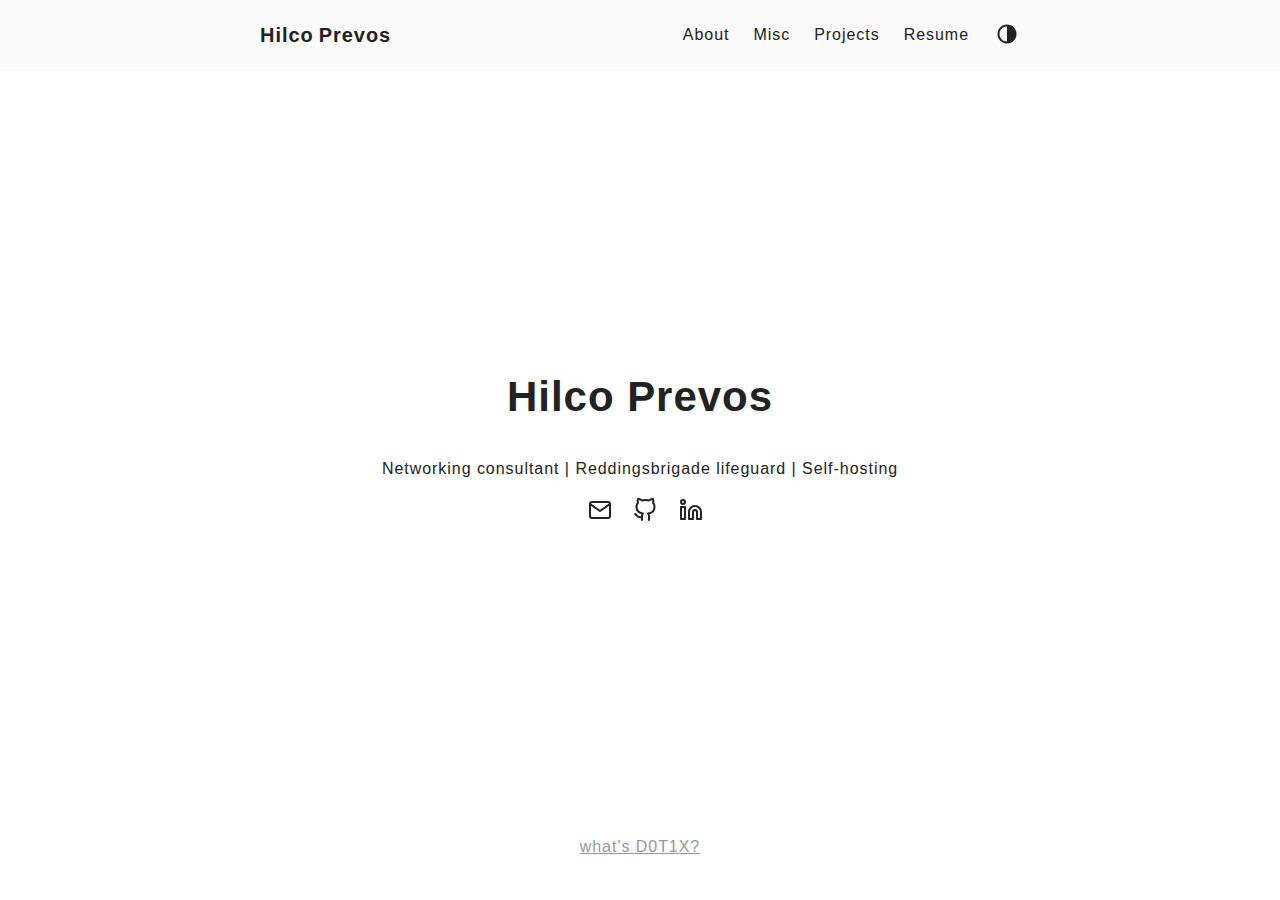
==== index.html @ 221cf2c6 "Genesis commit" ====
<!DOCTYPE html>
<html lang="en">

<head>
  <meta charset="UTF-8" />
  <meta http-equiv="X-UA-Compatible" content="ie=edge" />
  <meta
    name="viewport"
    content="width=device-width, initial-scale=1, shrink-to-fit=no"
  />
  <meta name="author" content="Hilco Prevos"/>
  <meta
    name="description"
    content="Networking consultant | Reddingsbrigade lifeguard | Self-hosting"
  />
  <link rel="canonical" href="https://prevos.eu" />
  <title>Home - Hilco Prevos</title>
  <link rel="stylesheet" href="assets/css/stylesheet.css" />
  <link rel="icon" href="assets/img/favicon.svg">
  <link rel="mask-icon" href="favicon.svg" color="#000000">
  <link rel="apple-touch-icon" sizes="180x180" href="assets/img/apple-touch-icon.png">
  <link rel="manifest" href="assets/img/site.webmanifest">
  <meta property="og:title" content="Hilco Prevos" />
  <meta property="og:description" content="Hilco Prevos&#39;s homepage" />
  <meta property="og:type" content="website" />
  <meta property="og:url" content="https://prevos.eu/" />
  <meta property="og:image" content="https://prevos.eu/"/>
</head>

  <body>
    <div class="container">
      <header class="header">
        <span class="header__inner">

          <a href="https://prevos.eu" style="text-decoration: none;">
            <div class="logo">
              <span class="logo__mark">Hilco</span>
              <span class="logo__text">Prevos</span>
              <span class="logo__cursor" style=
                    "visibility:hidden;
                     background-color:#67a2c9;
                     ">
              </span>
            </div>
          </a>

        <span class="header__right">
          <nav class="menu">
            <ul class="menu__inner">
              <li><a href="about/index.html">About</a></li>
              <li><a href="misc/index.html">Misc</a></li>
              <li><a href="projects/index.html">Projects</a></li>
              <li><a href="resume/index.html">Resume</a></li>
            </ul>
          </nav>
          <span class="menu-trigger">
            <svg xmlns="http://www.w3.org/2000/svg" viewBox="0 0 24 24">
              <path d="M0 0h24v24H0z" fill="none"/>
              <path d="M3 18h18v-2H3v2zm0-5h18v-2H3v2zm0-7v2h18V6H3z"/>
            </svg>
          </span>
          <span class="theme-toggle not-selectable">
            <svg class="theme-toggler" width="24" height="24" viewBox="0 0 48 48" fill="none" xmlns="http://www.w3.org/2000/svg">
              <path d="M22 41C32.4934 41 41 32.4934 41 22C41 11.5066 32.4934 3 22 3C11.5066 3 3 11.5066 3 22C3 32.4934 11.5066 41 22 41ZM7 22C7 13.7157 13.7157 7 22 7V37C13.7157 37 7 30.2843 7 22Z"/>
            </svg>
          </span>
        </span>
        </span>
      </header>

      <div class="content">     
        <main aria-role="main">
          <div>
            <h1>Hilco Prevos</h1>
            <p>Networking consultant | Reddingsbrigade lifeguard | Self-hosting</p>
            <div> &nbsp; 
<a href="mailto:noreply@prevos.eu" target="_blank" rel="noopener" title="Email"><svg
  xmlns="http://www.w3.org/2000/svg"
  width="24"
  height="24"
  viewBox="0 0 24 24"
  fill="none"
  stroke="currentColor"
  stroke-width="2"
  stroke-linecap="round"
  stroke-linejoin="round"
>
  <path
    d="M4 4h16c1.1 0 2 .9 2 2v12c0 1.1-.9 2-2 2H4c-1.1 0-2-.9-2-2V6c0-1.1.9-2 2-2z"
  ></path>
  <polyline points="22,6 12,13 2,6"></polyline>
</svg></a> &nbsp;&nbsp;
<a href="https://github.com/D0T1X" target="_blank" rel="noopener" title="Github"><svg
  xmlns="http://www.w3.org/2000/svg"
  width="24"
  height="24"
  viewBox="0 0 24 24"
  fill="none"
  stroke="currentColor"
  stroke-width="2"
  stroke-linecap="round"
  stroke-linejoin="round"
>
  <path
    d="M9 19c-5 1.5-5-2.5-7-3m14 6v-3.87a3.37 3.37 0 0 0-.94-2.61c3.14-.35 6.44-1.54 6.44-7A5.44 5.44 0 0 0 20 4.77 5.07 5.07 0 0 0 19.91 1S18.73.65 16 2.48a13.38 13.38 0 0 0-7 0C6.27.65 5.09 1 5.09 1A5.07 5.07 0 0 0 5 4.77a5.44 5.44 0 0 0-1.5 3.78c0 5.42 3.3 6.61 6.44 7A3.37 3.37 0 0 0 9 18.13V22"
  ></path>
</svg></a> &nbsp;&nbsp; 
<a href="https://linkedin.com/in/hilcoprevos/" target="_blank" rel="noopener" title="Linkedin"><svg
  xmlns="http://www.w3.org/2000/svg"
  width="24"
  height="24"
  viewBox="0 0 24 24"
  fill="none"
  stroke="currentColor"
  stroke-width="2"
  stroke-linecap="round"
  stroke-linejoin="round"
>
  <path
    d="M16 8a6 6 0 0 1 6 6v7h-4v-7a2 2 0 0 0-2-2 2 2 0 0 0-2 2v7h-4v-7a6 6 0 0 1 6-6z"
  ></path>
  <rect x="2" y="9" width="4" height="12"></rect>
  <circle cx="4" cy="4" r="2"></circle>
</svg></a>
            </div>
          </div>
        </main>
      </div>

      <footer class="footer">
        <div class="footer__inner">
          <div class="footer__content">
            <span><a href="D0T1X/index.html">what's D0T1X?</a></span>
          </div>
        </div>
      </footer>

    </div>
    <script type="text/javascript" src="https://prevos.eu/assets/js/navbar.js" integrity="sha512-WZCZ8fFLeLZX1SSyjhDgxQmOfNRunHrtc9V3BoonbD/xuyNMvynLMTMz6Dz0EXJ7QxV8kc5bgJ4v/IFmRhRgjg=="></script>
  </body>
</html>
---- assets/css/stylesheet.css ----
﻿/*! normalize.css v8.0.1 | MIT License | github.com/necolas/normalize.css */::-webkit-scrollbar{width:8px;height:8px;background:#212020}::-webkit-scrollbar-thumb{background:#888}::-webkit-scrollbar-thumb:hover{background:#dcdcdc}html{line-height:1.15;-webkit-text-size-adjust:100%}body{margin:0}main{display:block}h1{font-size:2em;margin:0.67em 0}hr{box-sizing:content-box;height:0;overflow:visible}pre{font-family:monospace, monospace;font-display:auto;font-size:1em}a{background-color:transparent}abbr[title]{border-bottom:none;text-decoration:underline;text-decoration:underline dotted}b,strong{font-weight:bolder}code,kbd,samp{font-family:monospace, monospace;font-display:auto;font-size:1em}small{font-size:80%}sub,sup{font-size:75%;line-height:0;position:relative;vertical-align:baseline}sub{bottom:-0.25em}sup{top:-0.5em}img{border-style:none}button,input,optgroup,select,textarea{font-family:inherit;font-display:auto;font-size:100%;line-height:1.15;margin:0}button,input{overflow:visible}button,select{text-transform:none}button,[type="button"],[type="reset"],[type="submit"]{-webkit-appearance:button}button::-moz-focus-inner,[type="button"]::-moz-focus-inner,[type="reset"]::-moz-focus-inner,[type="submit"]::-moz-focus-inner{border-style:none;padding:0}button:-moz-focusring,[type="button"]:-moz-focusring,[type="reset"]:-moz-focusring,[type="submit"]:-moz-focusring{outline:1px dotted ButtonText}fieldset{padding:0.35em 0.75em 0.625em}legend{box-sizing:border-box;color:inherit;display:table;max-width:100%;padding:0;white-space:normal}progress{vertical-align:baseline}textarea{overflow:auto}[type="checkbox"],[type="radio"]{box-sizing:border-box;padding:0}[type="number"]::-webkit-inner-spin-button,[type="number"]::-webkit-outer-spin-button{height:auto}[type="search"]{-webkit-appearance:textfield;outline-offset:-2px}[type="search"]::-webkit-search-decoration{-webkit-appearance:none}::-webkit-file-upload-button{-webkit-appearance:button;font:inherit}details{display:block}summary{display:list-item}template{display:none}[hidden]{display:none}code[class*="language-"],pre[class*="language-"]{color:white;background:none;font-family:Consolas, Monaco, 'Andale Mono', 'Ubuntu Mono', monospace;font-size:1em;text-align:left;text-shadow:0 -.1em .2em black;white-space:pre;word-spacing:normal;word-break:normal;word-wrap:normal;line-height:1.5;-moz-tab-size:4;-o-tab-size:4;tab-size:4;-webkit-hyphens:none;-moz-hyphens:none;-ms-hyphens:none;hyphens:none}pre[class*="language-"],:not(pre)>code[class*="language-"]{background:#141414}pre[class*="language-"]{border-radius:.5em;border:0.3em solid #545454;box-shadow:1px 1px .5em black inset;margin:.5em 0;overflow:auto;padding:1em}pre[class*="language-"]::-moz-selection{background:#27292a}pre[class*="language-"]::selection{background:#27292a}pre[class*="language-"]::-moz-selection,pre[class*="language-"] ::-moz-selection,code[class*="language-"]::-moz-selection,code[class*="language-"] ::-moz-selection{text-shadow:none;background:rgba(237,237,237,0.15)}pre[class*="language-"]::selection,pre[class*="language-"] ::selection,code[class*="language-"]::selection,code[class*="language-"] ::selection{text-shadow:none;background:rgba(237,237,237,0.15)}:not(pre)>code[class*="language-"]{border-radius:.3em;border:0.13em solid #545454;box-shadow:1px 1px .3em -.1em black inset;padding:.15em .2em .05em;white-space:normal}.token.comment,.token.prolog,.token.doctype,.token.cdata{color:#787878}.token.punctuation{opacity:.7}.token.namespace{opacity:.7}.token.tag,.token.boolean,.token.number,.token.deleted{color:#cf694a}.token.keyword,.token.property,.token.selector,.token.constant,.token.symbol,.token.builtin{color:#f9ee9a}.token.attr-name,.token.attr-value,.token.string,.token.char,.token.operator,.token.entity,.token.url,.language-css .token.string,.style .token.string,.token.variable,.token.inserted{color:#919e6b}.token.atrule{color:#7386a5}.token.regex,.token.important{color:#e9c163}.token.important,.token.bold{font-weight:bold}.token.italic{font-style:italic}.token.entity{cursor:help}pre[data-line]{padding:1em 0 1em 3em;position:relative}.language-markup .token.tag,.language-markup .token.attr-name,.language-markup .token.punctuation{color:#ad895c}.token{position:relative;z-index:1}.line-highlight{background:rgba(84,84,84,0.25);background:linear-gradient(to right, rgba(84,84,84,0.1) 70%, rgba(84,84,84,0));border-bottom:1px dashed #545454;border-top:1px dashed #545454;left:0;line-height:inherit;margin-top:0.75em;padding:inherit 0;pointer-events:none;position:absolute;right:0;white-space:pre;z-index:0}.line-highlight:before,.line-highlight[data-end]:after{background-color:#8794a6;border-radius:999px;box-shadow:0 1px white;color:#f5f2f0;content:attr(data-start);font:bold 65%/1.5 sans-serif;left:.6em;min-width:1em;padding:0 .5em;position:absolute;text-align:center;text-shadow:none;top:.4em;vertical-align:.3em}.line-highlight[data-end]:after{bottom:.4em;content:attr(data-end);top:auto}pre[data-line]{position:relative;padding:1em 0 1em 3em}.line-highlight{position:absolute;left:0;right:0;padding:inherit 0;margin-top:1em;background:rgba(153,122,102,0.08);background:linear-gradient(to right, rgba(153,122,102,0.1) 70%, rgba(153,122,102,0));pointer-events:none;line-height:inherit;white-space:pre}@media print{.line-highlight{-webkit-print-color-adjust:exact;color-adjust:exact}}.line-highlight:before,.line-highlight[data-end]:after{content:attr(data-start);position:absolute;top:.4em;left:.6em;min-width:1em;padding:0 .5em;background-color:rgba(153,122,102,0.4);color:#f5f2f0;font:bold 65%/1.5 sans-serif;text-align:center;vertical-align:.3em;border-radius:999px;text-shadow:none;box-shadow:0 1px white}.line-highlight[data-end]:after{content:attr(data-end);top:auto;bottom:.4em}.line-numbers .line-highlight:before,.line-numbers .line-highlight:after{content:none}pre[id].linkable-line-numbers span.line-numbers-rows{pointer-events:all}pre[id].linkable-line-numbers span.line-numbers-rows>span:before{cursor:pointer}pre[id].linkable-line-numbers span.line-numbers-rows>span:hover:before{background-color:rgba(128,128,128,0.2)}pre[class*="language-"].line-numbers{position:relative;padding-left:3.8em;counter-reset:linenumber}pre[class*="language-"].line-numbers>code{position:relative;white-space:inherit}.line-numbers .line-numbers-rows{position:absolute;pointer-events:none;top:0;font-size:100%;left:-3.8em;width:3em;letter-spacing:-1px;border-right:1px solid #999;-webkit-user-select:none;-moz-user-select:none;-ms-user-select:none;user-select:none}.line-numbers-rows>span{display:block;counter-increment:linenumber}.line-numbers-rows>span:before{content:counter(linenumber);color:#999;display:block;padding-right:0.8em;text-align:right}div.code-toolbar{position:relative}div.code-toolbar>.toolbar{position:absolute;top:.3em;right:.2em;transition:opacity 0.3s ease-in-out;opacity:0}div.code-toolbar:hover>.toolbar{opacity:1}div.code-toolbar:focus-within>.toolbar{opacity:1}div.code-toolbar>.toolbar .toolbar-item{display:inline-block}div.code-toolbar>.toolbar a{cursor:pointer}div.code-toolbar>.toolbar button{background:none;border:0;color:inherit;font:inherit;line-height:normal;overflow:visible;padding:0;-webkit-user-select:none;-moz-user-select:none;-ms-user-select:none}div.code-toolbar>.toolbar a,div.code-toolbar>.toolbar button,div.code-toolbar>.toolbar span{color:#bbb;font-size:.8em;padding:0 .5em;background:#f5f2f0;background:rgba(224,224,224,0.2);box-shadow:0 2px 0 0 rgba(0,0,0,0.2);border-radius:.5em}div.code-toolbar>.toolbar a:hover,div.code-toolbar>.toolbar a:focus,div.code-toolbar>.toolbar button:hover,div.code-toolbar>.toolbar button:focus,div.code-toolbar>.toolbar span:hover,div.code-toolbar>.toolbar span:focus{color:inherit;text-decoration:none}:root{--phoneWidth: (max-width: 684px);--tabletWidth: (max-width: 900px)}@font-face{font-family:'Inter';font-style:normal;font-display:auto;font-weight:400;src:url("assets/fonts/Inter-Regular.woff2") format("woff2"),url("assets/fonts/Inter-Regular.woff") format("woff")}@font-face{font-family:'Inter';font-style:italic;font-display:auto;font-weight:400;src:url("assets/fonts/Inter-Italic.woff2") format("woff2"),url("assets/fonts/Inter-Italic.woff") format("woff")}@font-face{font-family:'IBMPlexSans';font-style:normal;font-display:auto;font-weight:400;src:url("assets/fonts/IBMPlexSans-Regular.ttf") format("truetype")}@font-face{font-family:'IBMPlexSans';font-style:italic;font-display:auto;font-weight:400;src:url("assets/fonts/IBMPlexSans-Italic.ttf") format("truetype")}@font-face{font-family:'Inter';font-style:normal;font-display:auto;font-weight:600;src:url("assets/fonts/Inter-Medium.woff2") format("woff2"),url("assets/fonts/Inter-Medium.woff") format("woff")}@font-face{font-family:'Inter';font-style:italic;font-display:auto;font-weight:600;src:url("assets/fonts/Inter-MediumItalic.woff2") format("woff2"),url("assets/fonts/Inter-MediumItalic.woff") format("woff")}@font-face{font-family:'IBMPlexSans';font-style:normal;font-display:auto;font-weight:500;src:url("assets/fonts/IBMPlexSans-Medium.ttf") format("truetype")}@font-face{font-family:'IBMPlexSans';font-style:italic;font-display:auto;font-weight:500;src:url("assets/fonts/IBMPlexSans-MediumItalic.ttf") format("truetype")}@font-face{font-family:'Inter';font-style:normal;font-display:auto;font-weight:800;src:url("assets/fonts/Inter-Bold.woff2") format("woff2"),url("assets/fonts/Inter-Bold.woff") format("woff")}@font-face{font-family:'Inter';font-style:italic;font-display:auto;font-weight:800;src:url("assets/fonts/Inter-BoldItalic.woff2") format("woff2"),url("assets/fonts/Inter-BoldItalic.woff") format("woff")}@font-face{font-family:'IBMPlexSans';font-style:normal;font-display:auto;font-weight:700;src:url("assets/fonts/IBMPlexSans-Bold.ttf") format("truetype")}@font-face{font-family:'IBMPlexSans';font-style:italic;font-display:auto;font-weight:700;src:url("assets/fonts/IBMPlexSans-BoldItalic.ttf") format("truetype")}.button-container{display:table;margin-left:auto;margin-right:auto}button,.button,a.button{position:relative;display:flex;align-items:center;justify-content:center;padding:8px 18px;margin-bottom:5px;text-decoration:none;text-align:center;font-weight:500;border-radius:8px;border:1px solid transparent;appearance:none;cursor:pointer;outline:none;background:#fafafa}@media (prefers-color-scheme: dark){button,.button,a.button{background:#1b1c1d;color:inherit}}@media (prefers-color-scheme: light){button,.button,a.button{background:#fafafa}}[data-theme=dark] button,[data-theme=dark] .button,[data-theme=dark] a.button{background:#1b1c1d;color:inherit}[data-theme=light] button,[data-theme=light] .button,[data-theme=light] a.button{background:#fafafa}button.outline,.button.outline,a.button.outline{background:transparent;box-shadow:none;padding:8px 18px;border-color:#eaeaea}@media (prefers-color-scheme: dark){button.outline,.button.outline,a.button.outline{border-color:#3b3d42;color:inherit}}@media (prefers-color-scheme: light){button.outline,.button.outline,a.button.outline{border-color:#eaeaea}}[data-theme=dark] button.outline,[data-theme=dark] .button.outline,[data-theme=dark] a.button.outline{border-color:#3b3d42;color:inherit}[data-theme=light] button.outline,[data-theme=light] .button.outline,[data-theme=light] a.button.outline{border-color:#eaeaea}button.outline :hover,.button.outline :hover,a.button.outline :hover{transform:none;box-shadow:none}button.primary,.button.primary,a.button.primary{box-shadow:0 4px 6px rgba(50,50,93,0.11),0 1px 3px rgba(0,0,0,0.08)}button.primary:hover,.button.primary:hover,a.button.primary:hover{box-shadow:0 2px 6px rgba(50,50,93,0.21),0 1px 3px rgba(0,0,0,0.08)}button.link,.button.link,a.button.link{background:none;font-size:1rem}button.small,.button.small,a.button.small{font-size:.8rem}button.wide,.button.wide,a.button.wide{min-width:200px;padding:14px 24px}.code-toolbar{margin-bottom:20px}.code-toolbar .toolbar-item a{position:relative;display:inline-flex;align-items:center;justify-content:center;padding:3px 8px;margin-bottom:5px;text-decoration:none;text-align:center;font-size:13px;font-weight:500;border-radius:8px;border:1px solid transparent;appearance:none;cursor:pointer;outline:none;background:#eaeaea}@media (prefers-color-scheme: dark){.code-toolbar .toolbar-item a{background:#3b3d42;color:inherit}}@media (prefers-color-scheme: light){.code-toolbar .toolbar-item a{background:#eaeaea}}[data-theme=dark] .code-toolbar .toolbar-item a{background:#3b3d42;color:inherit}[data-theme=light] .code-toolbar .toolbar-item a{background:#eaeaea}.header{display:flex;align-items:center;justify-content:center;position:relative;padding:20px;background:#fafafa}@media (prefers-color-scheme: dark){.header{background:#1b1c1d}}@media (prefers-color-scheme: light){.header{background:#fafafa}}[data-theme=dark] .header{background:#1b1c1d}[data-theme=light] .header{background:#fafafa}.header__right{display:flex;flex-direction:row;align-items:center}@media (max-width: 684px){.header__right{flex-direction:row-reverse}}.header__inner{display:flex;align-items:center;justify-content:space-between;margin:0 auto;width:760px;max-width:100%}.theme-toggle{display:flex;align-items:center;justify-content:center;line-height:1;cursor:pointer}.theme-toggler{fill:currentColor}.not-selectable{user-select:none;-webkit-user-select:none;-moz-user-select:none;-ms-user-select:none}.logo{display:flex;align-items:center;text-decoration:none;font-weight:bold;font-display:auto}.logo img{height:44px}.logo__mark{font-size:1.25rem;margin-right:5px}.logo__text{font-size:1.25rem}.logo__cursor{display:inline-block;width:10px;height:1rem;background:#fe5186;margin-left:5px;border-radius:1px;animation:cursor 1s infinite}@media (prefers-reduced-motion: reduce){.logo__cursor{animation:none}}@keyframes cursor{0%{opacity:0}50%{opacity:1}100%{opacity:0}}.menu{z-index:9999;background:#fafafa}@media (prefers-color-scheme: dark){.menu{background:#1b1c1d}}@media (prefers-color-scheme: light){.menu{background:#fafafa}}[data-theme=dark] .menu{background:#1b1c1d}[data-theme=light] .menu{background:#fafafa}@media (max-width: 684px){.menu{position:absolute;top:50px;right:0;border:none;margin:0;padding:10px}}.menu__inner{display:flex;align-items:center;justify-content:flex-start;max-width:100%;margin:0 auto;padding:0 15px;font-size:1rem;list-style:none}.menu__inner li{margin:0 12px}@media (max-width: 684px){.menu__inner{flex-direction:column;align-items:flex-start;padding:0}.menu__inner li{margin:0;padding:5px}}.menu-trigger{width:24px;height:24px;fill:currentColor;margin-left:10px;cursor:pointer;display:none}@media (max-width: 684px){.menu-trigger{display:block}}.menu a{display:inline-block;margin-right:15px;text-decoration:none}.menu a:hover{text-decoration:underline}.menu a:last-of-type{margin-right:0}.submenu{background:#fafafa}@media (prefers-color-scheme: dark){.submenu{background:#1b1c1d}}@media (prefers-color-scheme: light){.submenu{background:#fafafa}}[data-theme=dark] .submenu{background:#1b1c1d}[data-theme=light] .submenu{background:#fafafa}.submenu ul{list-style-type:none;margin:0;padding:0;overflow:hidden}.submenu li a,.submenu .dropbtn{display:inline-block;text-decoration:none}.submenu li.dropdown{display:inline-block}.submenu .dropdown-content{display:none;position:absolute;background:#1b1c1d}@media (prefers-color-scheme: light){.submenu .dropdown-content{background:#fafafa}}[data-theme=dark] .submenu .dropdown-content{background:#1b1c1d}[data-theme=light] .submenu .dropdown-content{background:#fafafa}.submenu .dropdown-content a{padding:12px 20px;text-decoration:none;display:block;text-align:left}.submenu .dropdown-content a:hover{background:#1b1c1d}@media (prefers-color-scheme: light){.submenu .dropdown-content a:hover{background:#fafafa}}[data-theme=dark] .submenu .dropdown-content a:hover{background:#1b1c1d}[data-theme=light] .submenu .dropdown-content a:hover{background:#fafafa}.submenu .dropdown:hover .dropdown-content{display:block}html{box-sizing:border-box;line-height:1.6;letter-spacing:0.06em;scroll-behavior:smooth}*,*:before,*:after{box-sizing:inherit}body{margin:0;padding:0;font-family:"Palatino", "Calendas Plus", "Crimson Text", "Hoefler Text", "Georgia", IBMPlexSans, Inter, -apple-system, BlinkMacSystemFont, "Roboto", "Segoe UI", Helvetica, Arial, Icon, sans-serif;font-display:auto;font-size:1rem;line-height:1.54;text-rendering:optimizeLegibility;font-feature-settings:"liga", "tnum", "case", "calt", "zero", "ss01", "locl";-webkit-overflow-scrolling:touch;-webkit-text-size-adjust:100%;display:flex;min-height:100vh;flex-direction:column;background-color:#fff;color:#222}@media (max-width: 684px){body{font-size:1rem}}@media (prefers-color-scheme: dark){body{background-color:#232425;color:#a9a9b3}}@media (prefers-color-scheme: light){body{background-color:#fff;color:#222}}[data-theme=dark] body{background-color:#232425;color:#a9a9b3}[data-theme=light] body{background-color:#fff;color:#222}h2,h3,h4,h5,h6{display:flex;align-items:center;line-height:1.3}h1{font-size:2.625rem}h2{font-size:1.625rem;margin-top:2.5em}h3{font-size:1.375rem}h4{font-size:1.125rem}@media (max-width: 684px){h1{font-size:2rem}h2{font-size:1.4rem}h3{font-size:1.15rem}h4{font-size:1.125rem}}a{color:inherit}img{display:block;max-width:100%}img.left{margin-right:auto}img.center{margin-left:auto;margin-right:auto}img.right{margin-left:auto}img.circle{border-radius:50%;max-width:25%;margin:auto}figure{display:table;max-width:100%;margin:25px 0}figure.left{margin-right:auto}figure.left-floated{margin-right:auto;float:left}figure.left-floated img{margin:20px 20px 20px 0}figure.center{margin-left:auto;margin-right:auto}figure.right{margin-left:auto}figure.right-floated{margin-left:auto;float:right}figure.right-floated img{margin:20px 0 20px 20px}figure.rounded img{border-radius:50%}figure figcaption{font-size:14px;margin-top:5px;opacity:0.8}figure figcaption.left{text-align:left}figure figcaption.center{text-align:center}figure figcaption.right{text-align:right}em,i,strong{color:black}@media (prefers-color-scheme: dark){em,i,strong{color:white}}@media (prefers-color-scheme: light){em,i,strong{color:black}}[data-theme=dark] em,[data-theme=dark] i,[data-theme=dark] strong{color:white}[data-theme=light] em,[data-theme=light] i,[data-theme=light] strong{color:black}code{font-family:Consolas, Monaco, Andale Mono, Ubuntu Mono, monospace;font-display:auto;font-feature-settings:normal;padding:1px 6px;margin:0 2px;border-radius:5px;font-size:0.95rem;background:#eaeaea}@media (prefers-color-scheme: dark){code{background:#3b3d42}}@media (prefers-color-scheme: light){code{background:#eaeaea}}[data-theme=dark] code{background:#3b3d42}[data-theme=light] code{background:#eaeaea}pre{padding:10px 10px 10px 20px;border-radius:8px;font-size:0.95rem;overflow:auto}[data-theme=dark] pre{background-color:#3b3d42}[data-theme=light] pre{background-color:#eaeaea}@media (max-width: 684px){pre{white-space:pre-wrap;word-wrap:break-word}}pre code{background:none !important;margin:0;padding:0;font-size:inherit;color:#ccc}@media (prefers-color-scheme: dark){pre code{color:inherit}}@media (prefers-color-scheme: light){pre code{color:#ccc}}[data-theme=dark] pre code{color:inherit}[data-theme=light] pre code{color:#ccc}blockquote{border-left:3px solid #3eb0ef;margin:40px;padding:10px 20px}@media (max-width: 684px){blockquote{margin:10px;padding:10px}}blockquote:before{content:"”";font-family:Georgia, serif;font-display:auto;font-size:3.875rem;position:absolute;left:-40px;top:-20px}blockquote p:first-of-type{margin-top:0}blockquote p:last-of-type{margin-bottom:0}ul,ol{margin-left:40px;padding:0}@media (max-width: 684px){ul,ol{margin-left:20px}}ol ol{list-style-type:lower-alpha}.container{flex:1 auto;display:flex;flex-direction:column;justify-content:center;text-align:center}.content{display:flex;flex-direction:column;flex:1 auto;align-items:center;justify-content:center;margin:0}@media (max-width: 684px){.content{margin-top:0}}hr{width:100%;border:none;height:1px;background:#dcdcdc}@media (prefers-color-scheme: dark){hr{background:#4e4e57}}@media (prefers-color-scheme: light){hr{background:#dcdcdc}}[data-theme=dark] hr{background:#4e4e57}[data-theme=light] hr{background:#dcdcdc}.hidden{display:none}@media (max-width: 684px){.hide-on-phone{display:none}}@media (max-width: 900px){.hide-on-tablet{display:none}}.screen-reader-text{border:0;clip:rect(1px, 1px, 1px, 1px);clip-path:inset(50%);height:1px;margin:-1px;overflow:hidden;padding:0;position:absolute !important;width:1px;word-wrap:normal !important}.screen-reader-text:focus{background-color:#f1f1f1;border-radius:3px;box-shadow:0 0 2px 2px rgba(0,0,0,0.6);clip:auto !important;clip-path:none;color:#21759b;display:block;font-size:14px;font-size:0.875rem;font-weight:bold;height:auto;width:auto;top:5px;left:5px;line-height:normal;padding:15px 23px 14px;text-decoration:none;z-index:100000}.background-image{background-repeat:no-repeat;background-attachment:fixed;background-size:cover;background-position:center center}.highlight{margin:30px auto}.posts{width:100%;max-width:800px;text-align:left;padding:20px;margin:20px auto}@media (max-width: 900px){.posts{max-width:660px}}.posts:not(:last-of-type){border-bottom:1px solid #dcdcdc}@media (prefers-color-scheme: dark){.posts:not(:last-of-type){border-bottom:1px solid #4e4e57}}@media (prefers-color-scheme: light){.posts:not(:last-of-type){border-bottom:1px solid #dcdcdc}}[data-theme=dark] .posts:not(:last-of-type){border-bottom:1px solid #4e4e57}[data-theme=light] .posts:not(:last-of-type){border-bottom:1px solid #dcdcdc}.posts-group{display:flex;margin-bottom:1.9em;line-height:normal}@media (max-width: 900px){.posts-group{display:block}}.posts-list{flex-grow:1;margin:0;padding:0;list-style:none}.posts .post-title{font-size:1rem;margin:5px 0 5px 0}.posts .post-year{padding-top:6px;margin-right:1.8em;font-size:1.6em;opacity:.6}@media (max-width: 900px){.posts .post-year{margin:-6px 0 4px}}.posts .post-item{border-bottom:1px grey dashed}.posts .post-item a{display:flex;justify-content:space-between;align-items:baseline;padding:12px 0;text-decoration:none}.posts .post-day{flex-shrink:0;margin-left:1em;opacity:.6}.post{width:100%;max-width:800px;text-align:left;padding:20px;margin:0px auto}@media (max-width: 900px){.post{max-width:600px}}.post-date:after{content:'—'}.post-title{font-size:2.625rem;margin:0 0 20px}@media (max-width: 684px){.post-title{font-size:2rem}}.post-title a{text-decoration:none}.post-tags{display:block;margin-bottom:20px;font-size:1rem;opacity:0.5}.post-tags a{text-decoration:none}.post-content{margin-top:30px}.post-cover{border-radius:8px;margin:40px -50px;width:860px;max-width:860px;overflow:hidden}@media (max-width: 900px){.post-cover{margin:20px 0;width:100%}}.post-excerpt{color:grey;font-style:italic}.post-info{margin-top:30px;font-size:0.8rem;line-height:normal;opacity:.6}.post-info p{margin:0.8em 0}.post-info a:hover{border-bottom:1px solid white}.post-info svg{margin-right:0.8em}.post-info .tag{margin-right:0.5em}.post-info .tag::before{content:"#"}.post-info .feather{display:inline-block;vertical-align:-.125em;width:1em;height:1em}.post-audio{display:flex;justify-content:center;align-items:center;padding-top:20px}.post-audio audio{width:90%}.post .flag{border-radius:50%;margin:0 5px}.pagination{margin-top:20px}.pagination__title{display:flex;text-align:center;position:relative;margin:20px 0}.pagination__title-h{text-align:center;margin:0 auto;padding:5px 10px;font-size:0.8rem;text-transform:uppercase;text-decoration:none;letter-spacing:0.1em;z-index:1;background:#fff;color:#999}@media (prefers-color-scheme: dark){.pagination__title-h{background:#232425;color:#b3b3bd}}@media (prefers-color-scheme: light){.pagination__title-h{background:#fff;color:#999}}[data-theme=dark] .pagination__title-h{background:#232425;color:#b3b3bd}[data-theme=light] .pagination__title-h{background:#fff;color:#999}.pagination__title hr{position:absolute;left:0;right:0;width:100%;margin-top:15px;z-index:0}.pagination__buttons{display:flex;align-items:center;justify-content:center}.pagination__buttons a{text-decoration:none;font-weight:bold}.button{position:relative;display:inline-flex;align-items:center;justify-content:center;font-size:1rem;font-weight:600;border-radius:8px;max-width:40%;padding:0;cursor:pointer;appearance:none;background:#eaeaea}@media (prefers-color-scheme: dark){.button{background:#3b3d42}}@media (prefers-color-scheme: light){.button{background:#eaeaea}}[data-theme=dark] .button{background:#3b3d42}[data-theme=light] .button{background:#eaeaea}.button+.button{margin-left:10px}.button a{display:flex;padding:8px 16px;text-decoration:none;text-overflow:ellipsis;white-space:nowrap;overflow:hidden}.button__text{text-overflow:ellipsis;white-space:nowrap;overflow:hidden}.button.next .button__icon{margin-left:8px}.button.previous .button__icon{margin-right:8px}.footer{padding:40px 20px;flex-grow:0;color:#999}.footer__inner{display:flex;align-items:center;justify-content:center;margin:0 auto;width:760px;max-width:100%}@media (max-width: 900px){.footer__inner{flex-direction:column}}.footer__content{display:flex;flex-direction:row;align-items:center;font-size:1rem;color:#999}@media (max-width: 900px){.footer__content{flex-direction:column;margin-top:10px}}.footer__content>*:not(:last-child)::after{content:"•";padding:0 5px}@media (max-width: 900px){.footer__content>*:not(:last-child)::after{content:"";padding:0}}.footer__content>*:last-child{padding:0 0px}@media (max-width: 900px){.footer__content>*:last-child{padding:0}}.sharing-buttons{display:flex;flex-wrap:wrap;justify-content:space-between}.sharing-buttons .resp-sharing-button__icon,.sharing-buttons .resp-sharing-button__link{display:inline-block}.sharing-buttons .resp-sharing-button__link{text-decoration:none;margin:0.5em}.sharing-buttons .resp-sharing-button{border-radius:5px;transition:25ms ease-out;padding:0.5em 0.75em;font-family:Helvetica Neue,Helvetica,Arial,sans-serif}.sharing-buttons .resp-sharing-button__icon svg{width:1em;height:1em;margin-right:0.4em;vertical-align:top}.sharing-buttons .resp-sharing-button--small svg{margin:0;vertical-align:middle}.post-content table{border-collapse:collapse;margin:25px auto;font-size:0.9em;min-width:400px;max-width:100%}.post-content table th,.post-content table td{padding:12px 15px;border:1px solid #dcdcdc}@media (prefers-color-scheme: dark){.post-content table th,.post-content table td{border:1px solid #4e4e57}}@media (prefers-color-scheme: light){.post-content table th,.post-content table td{border:1px solid #dcdcdc}}[data-theme=dark] .post-content table th,[data-theme=dark] .post-content table td{border:1px solid #4e4e57}[data-theme=light] .post-content table th,[data-theme=light] .post-content table td{border:1px solid #dcdcdc}.post-content table thead tr{text-align:left;background-color:#dcdcdc;color:#222}@media (prefers-color-scheme: dark){.post-content table thead tr{background-color:#4e4e57;color:#a9a9b3}}@media (prefers-color-scheme: light){.post-content table thead tr{background-color:#dcdcdc;color:#222}}[data-theme=dark] .post-content table thead tr{background-color:#4e4e57;color:#a9a9b3}[data-theme=light] .post-content table thead tr{background-color:#dcdcdc;color:#222}.post-content table tbody tr{border:1px solid #dcdcdc}@media (prefers-color-scheme: dark){.post-content table tbody tr{border:1px solid #4e4e57}}@media (prefers-color-scheme: light){.post-content table tbody tr{border:1px solid #dcdcdc}}[data-theme=dark] .post-content table tbody tr{border:1px solid #4e4e57}[data-theme=light] .post-content table tbody tr{border:1px solid #dcdcdc}.btn-404 svg{vertical-align:middle;display:inline-block;margin-right:5px}.btn-404 a{margin:0 10px}

/*# sourceMappingURL=main.css.map */
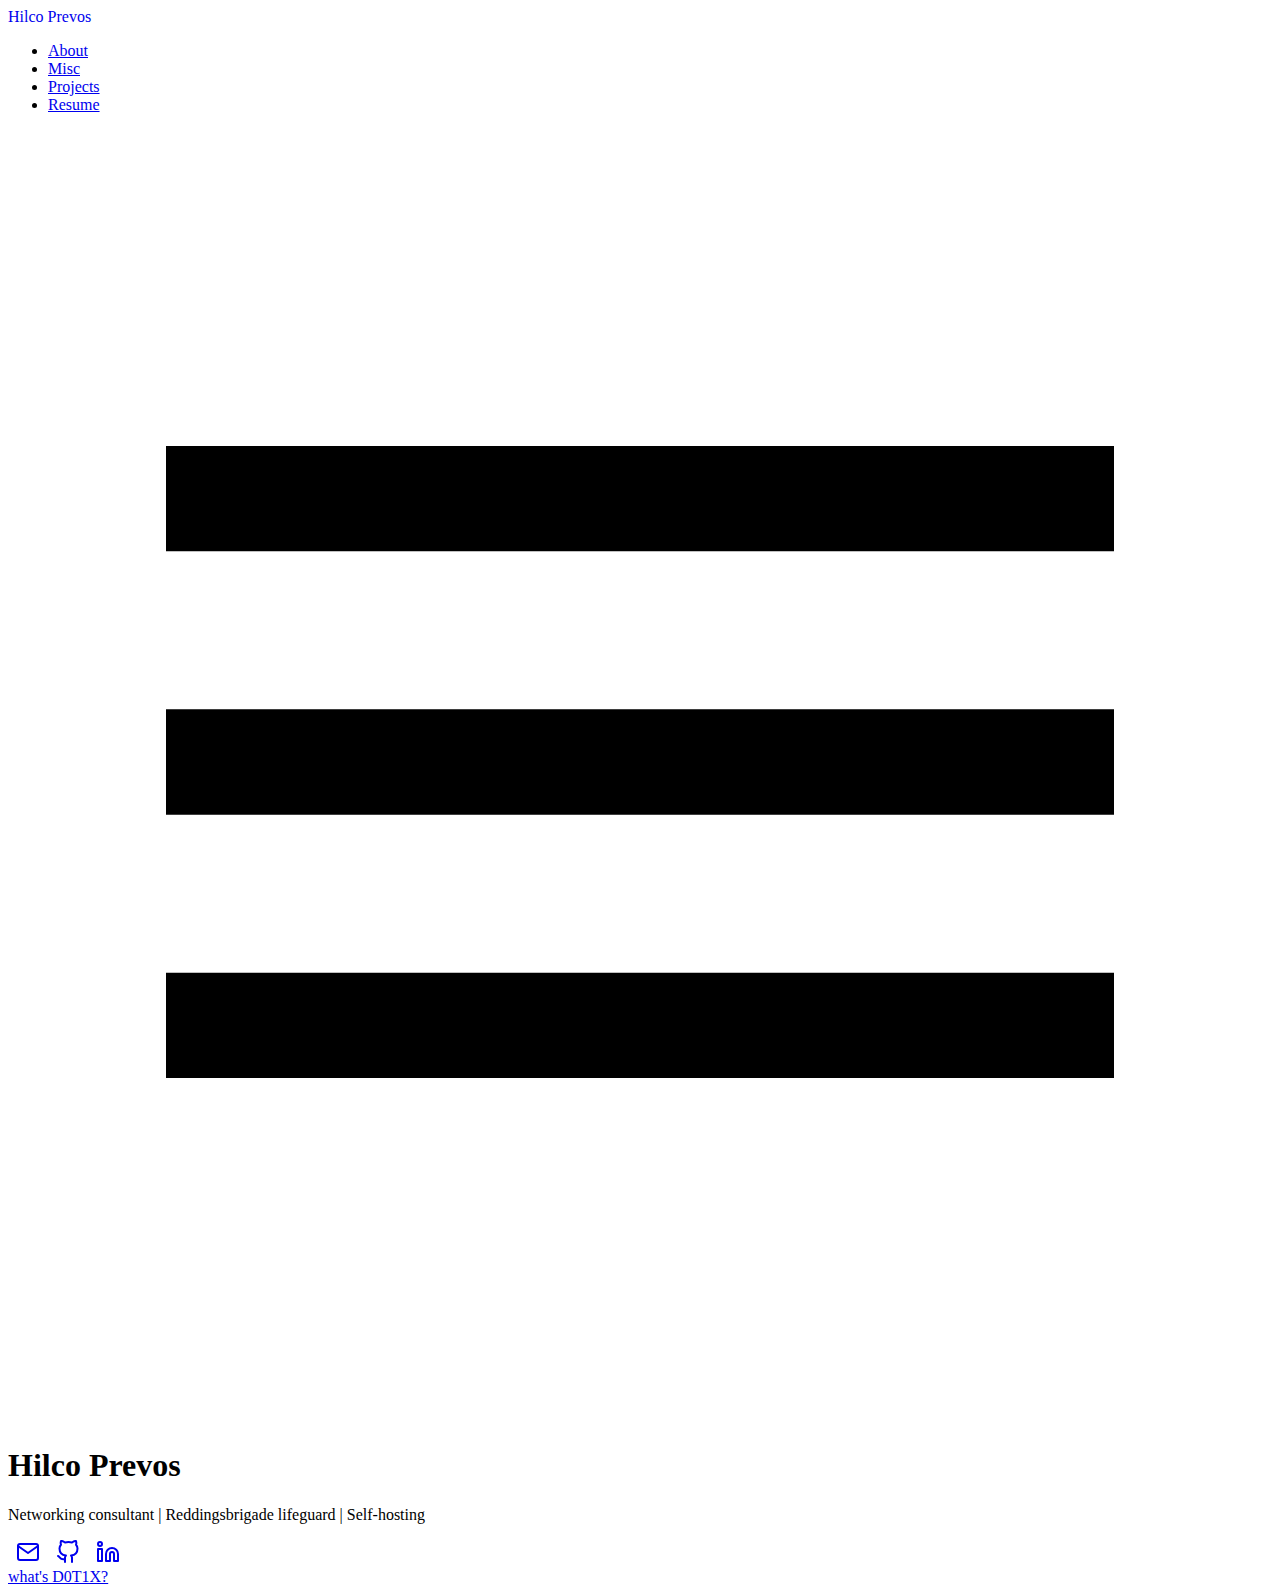
==== commit 2591adc2: "Converting all internall links to hardlinks" ====
--- a/index.html
+++ b/index.html
@@ -15,11 +15,11 @@
   />
   <link rel="canonical" href="https://prevos.eu" />
   <title>Home - Hilco Prevos</title>
-  <link rel="stylesheet" href="assets/css/stylesheet.css" />
-  <link rel="icon" href="assets/img/favicon.svg">
-  <link rel="mask-icon" href="favicon.svg" color="#000000">
-  <link rel="apple-touch-icon" sizes="180x180" href="assets/img/apple-touch-icon.png">
-  <link rel="manifest" href="assets/img/site.webmanifest">
+  <link rel="stylesheet" href="https://prevos.eu/assets/css/stylesheet.css" />
+  <link rel="icon" href="https://prevos.eu/assets/img/favicon.svg">
+  <link rel="mask-icon" href="https://prevos.eu/assets/img/favicon.svg" color="#000000">
+  <link rel="apple-touch-icon" sizes="180x180" href="https://prevos.eu/assets/img/apple-touch-icon.png">
+  <link rel="manifest" href="https://prevos.eu/assets/img/site.webmanifest">
   <meta property="og:title" content="Hilco Prevos" />
   <meta property="og:description" content="Hilco Prevos&#39;s homepage" />
   <meta property="og:type" content="website" />
@@ -47,10 +47,10 @@
         <span class="header__right">
           <nav class="menu">
             <ul class="menu__inner">
-              <li><a href="about/index.html">About</a></li>
-              <li><a href="misc/index.html">Misc</a></li>
-              <li><a href="projects/index.html">Projects</a></li>
-              <li><a href="resume/index.html">Resume</a></li>
+              <li><a href="https://prevos.eu/about/">About</a></li>
+              <li><a href="https://prevos.eu/misc/">Misc</a></li>
+              <li><a href="https://prevos.eu/projects/">Projects</a></li>
+              <li><a href="https://prevos.eu/resume/">Resume</a></li>
             </ul>
           </nav>
           <span class="menu-trigger">
@@ -130,7 +130,7 @@
       <footer class="footer">
         <div class="footer__inner">
           <div class="footer__content">
-            <span><a href="D0T1X/index.html">what's D0T1X?</a></span>
+            <span><a href="https://prevos.eu/D0T1X/">what's D0T1X?</a></span>
           </div>
         </div>
       </footer>
